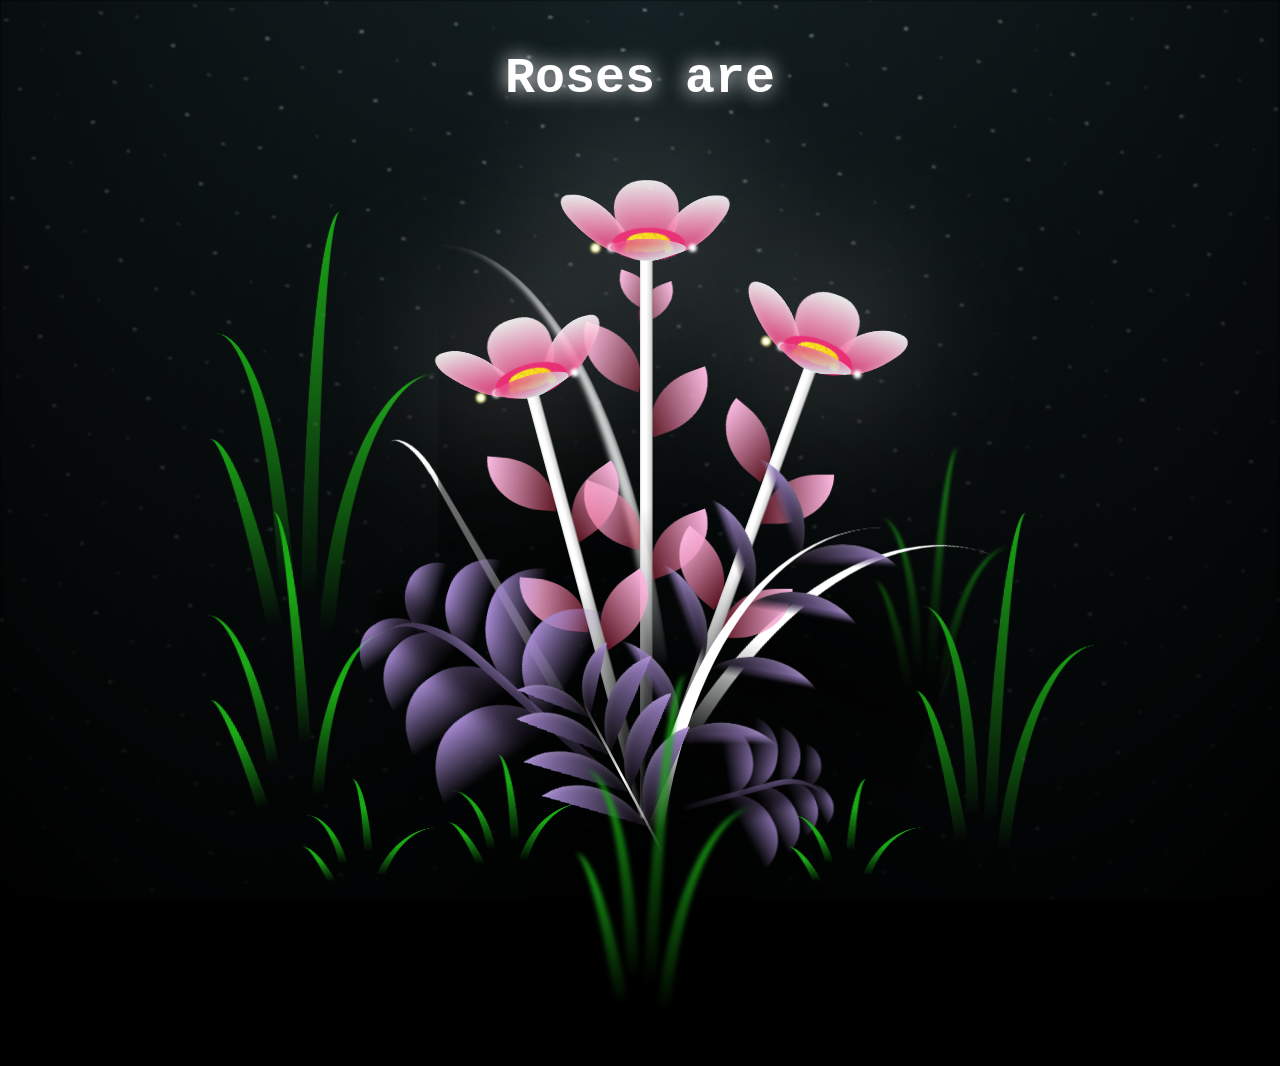
==== flower.html @ 37363f5a "Add files via upload" ====
<!DOCTYPE html>
<html lang="en">

<head>
  <meta charset="UTF-8">
  <meta http-equiv="X-UA-Compatible" content="IE=edge">
  <meta name="viewport" content="width=device-width, initial-scale=1.0">
  <link rel="shortcut icon" href="images/gift.png" type="image/x-icon">
  <link rel="stylesheet" href="style.css">

  <!-- Document Title -->
  <title>FLOWERS</title>
</head>

<body class="not-loaded">

  
  <!-- Background -->
  <div class="night"></div>
  <audio id="bgAudio" loop>
  <source src="https://feeldreams.github.io/audio/sempurna.mp3" type="audio/mpeg">
</audio>

<script>
document.addEventListener("DOMContentLoaded", function () {
  const audio = document.getElementById("bgAudio");

  
  audio.play().then(() => {
    
    setTimeout(() => {
      audio.muted = false;
    }, 800);
  }).catch(() => {
    
    document.body.addEventListener("click", function () {
      audio.muted = false;
      audio.play();
    }, { once: true });
  });
});
</script>
  <!-- Flower -->
  <div class="flowers">
    <div class="flower flower--1">
      <div class="flower__leafs flower__leafs--1">
        <div class="flower__leaf flower__leaf--1"></div>
        <div class="flower__leaf flower__leaf--2"></div>
        <div class="flower__leaf flower__leaf--3"></div>
        <div class="flower__leaf flower__leaf--4"></div>
        <div class="flower__white-circle"></div>

        <div class="flower__light flower__light--1"></div>
        <div class="flower__light flower__light--2"></div>
        <div class="flower__light flower__light--3"></div>
        <div class="flower__light flower__light--4"></div>
        <div class="flower__light flower__light--5"></div>
        <div class="flower__light flower__light--6"></div>
        <div class="flower__light flower__light--7"></div>
        <div class="flower__light flower__light--8"></div>

      </div>
      <div class="flower__line">
        <div class="flower__line__leaf flower__line__leaf--1"></div>
        <div class="flower__line__leaf flower__line__leaf--2"></div>
        <div class="flower__line__leaf flower__line__leaf--3"></div>
        <div class="flower__line__leaf flower__line__leaf--4"></div>
        <div class="flower__line__leaf flower__line__leaf--5"></div>
        <div class="flower__line__leaf flower__line__leaf--6"></div>
      </div>
    </div>

    <div class="flower flower--2">
      <div class="flower__leafs flower__leafs--2">
        <div class="flower__leaf flower__leaf--1"></div>
        <div class="flower__leaf flower__leaf--2"></div>
        <div class="flower__leaf flower__leaf--3"></div>
        <div class="flower__leaf flower__leaf--4"></div>
        <div class="flower__white-circle"></div>

        <div class="flower__light flower__light--1"></div>
        <div class="flower__light flower__light--2"></div>
        <div class="flower__light flower__light--3"></div>
        <div class="flower__light flower__light--4"></div>
        <div class="flower__light flower__light--5"></div>
        <div class="flower__light flower__light--6"></div>
        <div class="flower__light flower__light--7"></div>
        <div class="flower__light flower__light--8"></div>

      </div>
      <div class="flower__line">
        <div class="flower__line__leaf flower__line__leaf--1"></div>
        <div class="flower__line__leaf flower__line__leaf--2"></div>
        <div class="flower__line__leaf flower__line__leaf--3"></div>
        <div class="flower__line__leaf flower__line__leaf--4"></div>
      </div>
    </div>

    <div class="flower flower--3">
      <div class="flower__leafs flower__leafs--3">
        <div class="flower__leaf flower__leaf--1"></div>
        <div class="flower__leaf flower__leaf--2"></div>
        <div class="flower__leaf flower__leaf--3"></div>
        <div class="flower__leaf flower__leaf--4"></div>
        <div class="flower__white-circle"></div>

        <div class="flower__light flower__light--1"></div>
        <div class="flower__light flower__light--2"></div>
        <div class="flower__light flower__light--3"></div>
        <div class="flower__light flower__light--4"></div>
        <div class="flower__light flower__light--5"></div>
        <div class="flower__light flower__light--6"></div>
        <div class="flower__light flower__light--7"></div>
        <div class="flower__light flower__light--8"></div>

      </div>
      <div class="flower__line">
        <div class="flower__line__leaf flower__line__leaf--1"></div>
        <div class="flower__line__leaf flower__line__leaf--2"></div>
        <div class="flower__line__leaf flower__line__leaf--3"></div>
        <div class="flower__line__leaf flower__line__leaf--4"></div>
      </div>
    </div>

    <div class="grow-ans" style="--d:1.2s">
      <div class="flower__g-long">
        <div class="flower__g-long__top"></div>
        <div class="flower__g-long__bottom"></div>
      </div>
    </div>

    <div class="growing-grass">
      <div class="flower__grass flower__grass--1">
        <div class="flower__grass--top"></div>
        <div class="flower__grass--bottom"></div>
        <div class="flower__grass__leaf flower__grass__leaf--1"></div>
        <div class="flower__grass__leaf flower__grass__leaf--2"></div>
        <div class="flower__grass__leaf flower__grass__leaf--3"></div>
        <div class="flower__grass__leaf flower__grass__leaf--4"></div>
        <div class="flower__grass__leaf flower__grass__leaf--5"></div>
        <div class="flower__grass__leaf flower__grass__leaf--6"></div>
        <div class="flower__grass__leaf flower__grass__leaf--7"></div>
        <div class="flower__grass__leaf flower__grass__leaf--8"></div>
        <div class="flower__grass__overlay"></div>
      </div>
    </div>

    <div class="growing-grass">
      <div class="flower__grass flower__grass--2">
        <div class="flower__grass--top"></div>
        <div class="flower__grass--bottom"></div>
        <div class="flower__grass__leaf flower__grass__leaf--1"></div>
        <div class="flower__grass__leaf flower__grass__leaf--2"></div>
        <div class="flower__grass__leaf flower__grass__leaf--3"></div>
        <div class="flower__grass__leaf flower__grass__leaf--4"></div>
        <div class="flower__grass__leaf flower__grass__leaf--5"></div>
        <div class="flower__grass__leaf flower__grass__leaf--6"></div>
        <div class="flower__grass__leaf flower__grass__leaf--7"></div>
        <div class="flower__grass__leaf flower__grass__leaf--8"></div>
        <div class="flower__grass__overlay"></div>
      </div>
    </div>

    <div class="grow-ans" style="--d:2.4s">
      <div class="flower__g-right flower__g-right--1">
        <div class="leaf"></div>
      </div>
    </div>

    <div class="grow-ans" style="--d:2.8s">
      <div class="flower__g-right flower__g-right--2">
        <div class="leaf"></div>
      </div>
    </div>

    <div class="grow-ans" style="--d:2.8s">
      <div class="flower__g-front">
        <div class="flower__g-front__leaf-wrapper flower__g-front__leaf-wrapper--1">
          <div class="flower__g-front__leaf"></div>
        </div>
        <div class="flower__g-front__leaf-wrapper flower__g-front__leaf-wrapper--2">
          <div class="flower__g-front__leaf"></div>
        </div>
        <div class="flower__g-front__leaf-wrapper flower__g-front__leaf-wrapper--3">
          <div class="flower__g-front__leaf"></div>
        </div>
        <div class="flower__g-front__leaf-wrapper flower__g-front__leaf-wrapper--4">
          <div class="flower__g-front__leaf"></div>
        </div>
        <div class="flower__g-front__leaf-wrapper flower__g-front__leaf-wrapper--5">
          <div class="flower__g-front__leaf"></div>
        </div>
        <div class="flower__g-front__leaf-wrapper flower__g-front__leaf-wrapper--6">
          <div class="flower__g-front__leaf"></div>
        </div>
        <div class="flower__g-front__leaf-wrapper flower__g-front__leaf-wrapper--7">
          <div class="flower__g-front__leaf"></div>
        </div>
        <div class="flower__g-front__leaf-wrapper flower__g-front__leaf-wrapper--8">
          <div class="flower__g-front__leaf"></div>
        </div>
        <div class="flower__g-front__line"></div>
      </div>
    </div>

    <div class="grow-ans" style="--d:3.2s">
      <div class="flower__g-fr">
        <div class="leaf"></div>
        <div class="flower__g-fr__leaf flower__g-fr__leaf--1"></div>
        <div class="flower__g-fr__leaf flower__g-fr__leaf--2"></div>
        <div class="flower__g-fr__leaf flower__g-fr__leaf--3"></div>
        <div class="flower__g-fr__leaf flower__g-fr__leaf--4"></div>
        <div class="flower__g-fr__leaf flower__g-fr__leaf--5"></div>
        <div class="flower__g-fr__leaf flower__g-fr__leaf--6"></div>
        <div class="flower__g-fr__leaf flower__g-fr__leaf--7"></div>
        <div class="flower__g-fr__leaf flower__g-fr__leaf--8"></div>
      </div>
    </div>

    <div class="long-g long-g--0">
      <div class="grow-ans" style="--d:3s">
        <div class="leaf leaf--0"></div>
      </div>
      <div class="grow-ans" style="--d:2.2s">
        <div class="leaf leaf--1"></div>
      </div>
      <div class="grow-ans" style="--d:3.4s">
        <div class="leaf leaf--2"></div>
      </div>
      <div class="grow-ans" style="--d:3.6s">
        <div class="leaf leaf--3"></div>
      </div>
    </div>

    <div class="long-g long-g--1">
      <div class="grow-ans" style="--d:3.6s">
        <div class="leaf leaf--0"></div>
      </div>
      <div class="grow-ans" style="--d:3.8s">
        <div class="leaf leaf--1"></div>
      </div>
      <div class="grow-ans" style="--d:4s">
        <div class="leaf leaf--2"></div>
      </div>
      <div class="grow-ans" style="--d:4.2s">
        <div class="leaf leaf--3"></div>
      </div>
    </div>

    <div class="long-g long-g--2">
      <div class="grow-ans" style="--d:4s">
        <div class="leaf leaf--0"></div>
      </div>
      <div class="grow-ans" style="--d:4.2s">
        <div class="leaf leaf--1"></div>
      </div>
      <div class="grow-ans" style="--d:4.4s">
        <div class="leaf leaf--2"></div>
      </div>
      <div class="grow-ans" style="--d:4.6s">
        <div class="leaf leaf--3"></div>
      </div>
    </div>

    <div class="long-g long-g--3">
      <div class="grow-ans" style="--d:4s">
        <div class="leaf leaf--0"></div>
      </div>
      <div class="grow-ans" style="--d:4.2s">
        <div class="leaf leaf--1"></div>
      </div>
      <div class="grow-ans" style="--d:3s">
        <div class="leaf leaf--2"></div>
      </div>
      <div class="grow-ans" style="--d:3.6s">
        <div class="leaf leaf--3"></div>
      </div>
    </div>

    <div class="long-g long-g--4">
      <div class="grow-ans" style="--d:4s">
        <div class="leaf leaf--0"></div>
      </div>
      <div class="grow-ans" style="--d:4.2s">
        <div class="leaf leaf--1"></div>
      </div>
      <div class="grow-ans" style="--d:3s">
        <div class="leaf leaf--2"></div>
      </div>
      <div class="grow-ans" style="--d:3.6s">
        <div class="leaf leaf--3"></div>
      </div>
    </div>

    <div class="long-g long-g--5">
      <div class="grow-ans" style="--d:4s">
        <div class="leaf leaf--0"></div>
      </div>
      <div class="grow-ans" style="--d:4.2s">
        <div class="leaf leaf--1"></div>
      </div>
      <div class="grow-ans" style="--d:3s">
        <div class="leaf leaf--2"></div>
      </div>
      <div class="grow-ans" style="--d:3.6s">
        <div class="leaf leaf--3"></div>
      </div>
    </div>

    <div class="long-g long-g--6">
      <div class="grow-ans" style="--d:4.2s">
        <div class="leaf leaf--0"></div>
      </div>
      <div class="grow-ans" style="--d:4.4s">
        <div class="leaf leaf--1"></div>
      </div>
      <div class="grow-ans" style="--d:4.6s">
        <div class="leaf leaf--2"></div>
      </div>
      <div class="grow-ans" style="--d:4.8s">
        <div class="leaf leaf--3"></div>
      </div>
    </div>

    <div class="long-g long-g--7">
      <div class="grow-ans" style="--d:3s">
        <div class="leaf leaf--0"></div>
      </div>
      <div class="grow-ans" style="--d:3.2s">
        <div class="leaf leaf--1"></div>
      </div>
      <div class="grow-ans" style="--d:3.5s">
        <div class="leaf leaf--2"></div>
      </div>
      <div class="grow-ans" style="--d:3.6s">
        <div class="leaf leaf--3"></div>
      </div>
    </div>
  </div>

  <!-- Title -->
  <h1 class="title"><span id="title"></span></h1>
</body>

</html>

<!-- Import Javascript -->
<script src="main.js"></script>
---- style.css ----
*,
*::after,
*::before {
  padding: 0;
  margin: 0;
  box-sizing: border-box;
}

:root {
  --dark-color: #000;
}

.title {
  position: absolute;
  width: 100%;
  text-align: center;
  margin-top: 50px;
  top: 0;
  left: 0;
  color: white;
  font-family: 'Courier New', Courier, monospace;
  font-size: 50px;
  text-shadow: 0px 0px 20px white;
}

body {
  display: flex;
  align-items: flex-end;
  justify-content: center;
  min-height: 100vh;
  background-color: var(--dark-color);
  overflow: hidden;
  perspective: 1000px;
}

.night {
  position: fixed;
  left: 50%;
  top: 0;
  transform: translateX(-50%);
  width: 100%;
  height: 100%;
  filter: blur(0.1vmin);
  background-image: radial-gradient(ellipse at top, transparent 0%, var(--dark-color)), radial-gradient(ellipse at bottom, var(--dark-color), rgba(145, 233, 255, 0.2)), repeating-linear-gradient(220deg, rgb(0, 0, 0) 0px, rgb(0, 0, 0) 19px, transparent 19px, transparent 22px), repeating-linear-gradient(189deg, rgb(0, 0, 0) 0px, rgb(0, 0, 0) 19px, transparent 19px, transparent 22px), repeating-linear-gradient(148deg, rgb(0, 0, 0) 0px, rgb(0, 0, 0) 19px, transparent 19px, transparent 22px), linear-gradient(90deg, rgb(255, 255, 250), rgb(240, 240, 240));
}

.flowers {
  position: relative;
  transform: scale(0.9);
}

.flower {
  position: absolute;
  bottom: 10vmin;
  transform-origin: bottom center;
  z-index: 10;
  --fl-speed: 0.8s;
}

.flower--1 {
  animation: moving-flower-1 4s linear infinite;
}

.flower--1 .flower__line {
  height: 70vmin;
  animation-delay: 0.3s;
}

.flower--1 .flower__line__leaf--1 {
  animation: blooming-leaf-right var(--fl-speed) 1.6s backwards;
}

.flower--1 .flower__line__leaf--2 {
  animation: blooming-leaf-right var(--fl-speed) 1.4s backwards;
}

.flower--1 .flower__line__leaf--3 {
  animation: blooming-leaf-left var(--fl-speed) 1.2s backwards;
}

.flower--1 .flower__line__leaf--4 {
  animation: blooming-leaf-left var(--fl-speed) 1s backwards;
}

.flower--1 .flower__line__leaf--5 {
  animation: blooming-leaf-right var(--fl-speed) 1.8s backwards;
}

.flower--1 .flower__line__leaf--6 {
  animation: blooming-leaf-left var(--fl-speed) 2s backwards;
}

.flower--2 {
  left: 50%;
  transform: rotate(20deg);
  animation: moving-flower-2 4s linear infinite;
}

.flower--2 .flower__line {
  height: 60vmin;
  animation-delay: 0.6s;
}

.flower--2 .flower__line__leaf--1 {
  animation: blooming-leaf-right var(--fl-speed) 1.9s backwards;
}

.flower--2 .flower__line__leaf--2 {
  animation: blooming-leaf-right var(--fl-speed) 1.7s backwards;
}

.flower--2 .flower__line__leaf--3 {
  animation: blooming-leaf-left var(--fl-speed) 1.5s backwards;
}

.flower--2 .flower__line__leaf--4 {
  animation: blooming-leaf-left var(--fl-speed) 1.3s backwards;
}

.flower--3 {
  left: 50%;
  transform: rotate(-15deg);
  animation: moving-flower-3 4s linear infinite;
}

.flower--3 .flower__line {
  animation-delay: 0.9s;
}

.flower--3 .flower__line__leaf--1 {
  animation: blooming-leaf-right var(--fl-speed) 2.5s backwards;
}

.flower--3 .flower__line__leaf--2 {
  animation: blooming-leaf-right var(--fl-speed) 2.3s backwards;
}

.flower--3 .flower__line__leaf--3 {
  animation: blooming-leaf-left var(--fl-speed) 2.1s backwards;
}

.flower--3 .flower__line__leaf--4 {
  animation: blooming-leaf-left var(--fl-speed) 1.9s backwards;
}

.flower__leafs {
  position: relative;
  animation: blooming-flower 2s backwards;
}

.flower__leafs--1 {
  animation-delay: 1.1s;
}

.flower__leafs--2 {
  animation-delay: 1.4s;
}

.flower__leafs--3 {
  animation-delay: 1.7s;
}

.flower__leafs::after {
  content: "";
  position: absolute;
  left: 0;
  top: 0;
  transform: translate(-50%, -100%);
  width: 8vmin;
  height: 8vmin;
  background-color: #fff;
  filter: blur(10vmin);
}

.flower__leaf {
  position: absolute;
  bottom: 0;
  left: 50%;
  width: 8vmin;
  height: 11vmin;
  border-radius: 51% 49% 47% 53%/44% 45% 55% 69%;
  background-color: #a7ffee;
  background-image: linear-gradient(to top, #e71b69, #fff);
  transform-origin: bottom center;
  opacity: 0.9;
  box-shadow: inset 0 0 2vmin rgba(255, 255, 255, 0.5);
  
}

.flower__leaf--1 {
  transform: translate(-10%, 1%) rotateY(40deg) rotateX(-50deg);
}

.flower__leaf--2 {
  transform: translate(-50%, -4%) rotateX(40deg);
}

.flower__leaf--3 {
  transform: translate(-90%, 0%) rotateY(45deg) rotateX(50deg);
}

.flower__leaf--4 {
  width: 8vmin;
  height: 8vmin;
  transform-origin: bottom left;
  border-radius: 4vmin 10vmin 4vmin 4vmin;
  transform: translate(0%, 18%) rotateX(70deg) rotate(-43deg);
  background-image: linear-gradient(to top, rgba(255, 2555, 255, 0.4), #e71b69);
  z-index: 1;
  opacity: 0.8;
  -webkit-transform: translate(0%, 18%) rotateX(70deg) rotate(-43deg);
  -moz-transform: translate(0%, 18%) rotateX(70deg) rotate(-43deg);
  -ms-transform: translate(0%, 18%) rotateX(70deg) rotate(-43deg);
  -o-transform: translate(0%, 18%) rotateX(70deg) rotate(-43deg);
}

.flower__white-circle {
  position: absolute;
  left: -3.5vmin;
  top: -3vmin;
  width: 9vmin;
  height: 4vmin;
  border-radius: 50%;
  background-color: #e71b69;
}

.flower__white-circle::after {
  content: "";
  position: absolute;
  left: 50%;
  top: 45%;
  transform: translate(-50%, -50%);
  width: 60%;
  height: 60%;
  border-radius: inherit;
  background-image: repeating-linear-gradient(135deg, rgba(0, 0, 0, 0.03) 0px, rgba(0, 0, 0, 0.03) 1px, transparent 1px, transparent 12px), repeating-linear-gradient(45deg, rgba(0, 0, 0, 0.03) 0px, rgba(0, 0, 0, 0.03) 1px, transparent 1px, transparent 12px), repeating-linear-gradient(67.5deg, rgba(0, 0, 0, 0.03) 0px, rgba(0, 0, 0, 0.03) 1px, transparent 1px, transparent 12px), repeating-linear-gradient(135deg, rgba(0, 0, 0, 0.03) 0px, rgba(0, 0, 0, 0.03) 1px, transparent 1px, transparent 12px), repeating-linear-gradient(45deg, rgba(0, 0, 0, 0.03) 0px, rgba(0, 0, 0, 0.03) 1px, transparent 1px, transparent 12px), repeating-linear-gradient(112.5deg, rgba(0, 0, 0, 0.03) 0px, rgba(0, 0, 0, 0.03) 1px, transparent 1px, transparent 12px), repeating-linear-gradient(112.5deg, rgba(0, 0, 0, 0.03) 0px, rgba(0, 0, 0, 0.03) 1px, transparent 1px, transparent 12px), repeating-linear-gradient(45deg, rgba(0, 0, 0, 0.03) 0px, rgba(0, 0, 0, 0.03) 1px, transparent 1px, transparent 12px), repeating-linear-gradient(22.5deg, rgba(0, 0, 0, 0.03) 0px, rgba(0, 0, 0, 0.03) 1px, transparent 1px, transparent 12px), repeating-linear-gradient(45deg, rgba(0, 0, 0, 0.03) 0px, rgba(0, 0, 0, 0.03) 1px, transparent 1px, transparent 12px), repeating-linear-gradient(22.5deg, rgba(0, 0, 0, 0.03) 0px, rgba(0, 0, 0, 0.03) 1px, transparent 1px, transparent 12px), repeating-linear-gradient(135deg, rgba(0, 0, 0, 0.03) 0px, rgba(0, 0, 0, 0.03) 1px, transparent 1px, transparent 12px), repeating-linear-gradient(157.5deg, rgba(0, 0, 0, 0.03) 0px, rgba(0, 0, 0, 0.03) 1px, transparent 1px, transparent 12px), repeating-linear-gradient(67.5deg, rgba(0, 0, 0, 0.03) 0px, rgba(0, 0, 0, 0.03) 1px, transparent 1px, transparent 12px), repeating-linear-gradient(67.5deg, rgba(0, 0, 0, 0.03) 0px, rgba(0, 0, 0, 0.03) 1px, transparent 1px, transparent 12px), linear-gradient(90deg, rgb(255, 235, 18), rgb(255, 206, 0));
}

.flower__line {
  z-index: 1000;
  height: 55vmin;
  width: 1.5vmin;
  background-image: linear-gradient(to left, rgba(0, 0, 0, 0.2), transparent, rgba(255, 255, 255, 0.2)), linear-gradient(to top, transparent 10%, #fff, #fff);
  box-shadow: inset 0 0 2px rgba(0, 0, 0, 0.5);
  animation: grow-flower-tree 4s backwards;
}

.flower__line__leaf {
  z-index: -1;
  --w: 7vmin;
  --h: calc(var(--w) + 2vmin);
  position: absolute;
  top: 20%;
  left: 90%;
  width: var(--w);
  height: var(--h);
  border-top-right-radius: var(--h);
  border-bottom-left-radius: var(--h);
  background-image: linear-gradient(to top, rgba(221, 41, 71, 0.4), #fab7e0);
}

.flower__line__leaf--1 {
  transform: rotate(70deg) rotateY(30deg);
}

.flower__line__leaf--2 {
  top: 45%;
  transform: rotate(70deg) rotateY(30deg);
}

.flower__line__leaf--3,
.flower__line__leaf--4,
.flower__line__leaf--6 {
  border-top-right-radius: 0;
  border-bottom-left-radius: 0;
  border-top-left-radius: var(--h);
  border-bottom-right-radius: var(--h);
  left: -460%;
  top: 12%;
  transform: rotate(-70deg) rotateY(30deg);
}

.flower__line__leaf--4 {
  top: 40%;
}

.flower__line__leaf--5 {
  top: 0;
  transform-origin: left;
  transform: rotate(70deg) rotateY(30deg) scale(0.6);
}

.flower__line__leaf--6 {
  top: -2%;
  left: -450%;
  transform-origin: right;
  transform: rotate(-70deg) rotateY(30deg) scale(0.6);
}

.flower__light {
  position: absolute;
  bottom: 0vmin;
  width: 1vmin;
  height: 1vmin;
  background-color: rgb(255, 251, 0);
  border-radius: 50%;
  filter: blur(0.2vmin);
  animation: light-ans 4s linear infinite backwards;
}

.flower__light:nth-child(odd) {
  background-color: #fff;
}

.flower__light--1 {
  left: -2vmin;
  animation-delay: 1s;
}

.flower__light--2 {
  left: 3vmin;
  animation-delay: 0.5s;
}

.flower__light--3 {
  left: -6vmin;
  animation-delay: 0.3s;
}

.flower__light--4 {
  left: 6vmin;
  animation-delay: 0.9s;
}

.flower__light--5 {
  left: -1vmin;
  animation-delay: 1.5s;
}

.flower__light--6 {
  left: -4vmin;
  animation-delay: 3s;
}

.flower__light--7 {
  left: 3vmin;
  animation-delay: 2s;
}

.flower__light--8 {
  left: -6vmin;
  animation-delay: 3.5s;
}

.flower__grass {
  --c: #A589D1;
  --line-w: 1.5vmin;
  position: absolute;
  bottom: 12vmin;
  left: -7vmin;
  display: flex;
  flex-direction: column;
  align-items: flex-end;
  z-index: 20;
  transform-origin: bottom center;
  transform: rotate(-48deg) rotateY(40deg);
}

.flower__grass--1 {
  animation: moving-grass 2s linear infinite;
}

.flower__grass--2 {
  left: 2vmin;
  bottom: 10vmin;
  transform: scale(0.5) rotate(75deg) rotateX(10deg) rotateY(-200deg);
  opacity: 0.8;
  z-index: 0;
  animation: moving-grass--2 1.5s linear infinite;
}

.flower__grass--top {
  width: 7vmin;
  height: 10vmin;
  border-top-right-radius: 100%;
  border-right: var(--line-w) solid var(--c);
  transform-origin: bottom center;
  transform: rotate(-2deg);
}

.flower__grass--bottom {
  margin-top: -2px;
  width: var(--line-w);
  height: 25vmin;
  background-image: linear-gradient(to top, transparent, var(--c));
}

.flower__grass__leaf {
  --size: 10vmin;
  position: absolute;
  width: calc(var(--size) * 2.1);
  height: var(--size);
  border-top-left-radius: var(--size);
  border-top-right-radius: var(--size);
  background-image: linear-gradient(to top, transparent, transparent 30%, var(--c));
  z-index: 100;
}

.flower__grass__leaf--1 {
  top: -6%;
  left: 30%;
  --size: 6vmin;
  transform: rotate(-20deg);
  animation: growing-grass-ans--1 2s 2.6s backwards;
}

@keyframes growing-grass-ans--1 {
  0% {
    transform-origin: bottom left;
    transform: rotate(-20deg) scale(0);
  }
}

.flower__grass__leaf--2 {
  top: -5%;
  left: -110%;
  --size: 6vmin;
  transform: rotate(10deg);
  animation: growing-grass-ans--2 2s 2.4s linear backwards;
}

@keyframes growing-grass-ans--2 {
  0% {
    transform-origin: bottom right;
    transform: rotate(10deg) scale(0);
  }
}

.flower__grass__leaf--3 {
  top: 5%;
  left: 60%;
  --size: 8vmin;
  transform: rotate(-18deg) rotateX(-20deg);
  animation: growing-grass-ans--3 2s 2.2s linear backwards;
}

@keyframes growing-grass-ans--3 {
  0% {
    transform-origin: bottom left;
    transform: rotate(-18deg) rotateX(-20deg) scale(0);
  }
}

.flower__grass__leaf--4 {
  top: 6%;
  left: -135%;
  --size: 8vmin;
  transform: rotate(2deg);
  animation: growing-grass-ans--4 2s 2s linear backwards;
}

@keyframes growing-grass-ans--4 {
  0% {
    transform-origin: bottom right;
    transform: rotate(2deg) scale(0);
  }
}

.flower__grass__leaf--5 {
  top: 20%;
  left: 60%;
  --size: 10vmin;
  transform: rotate(-24deg) rotateX(-20deg);
  animation: growing-grass-ans--5 2s 1.8s linear backwards;
}

@keyframes growing-grass-ans--5 {
  0% {
    transform-origin: bottom left;
    transform: rotate(-24deg) rotateX(-20deg) scale(0);
  }
}

.flower__grass__leaf--6 {
  top: 22%;
  left: -180%;
  --size: 10vmin;
  transform: rotate(10deg);
  animation: growing-grass-ans--6 2s 1.6s linear backwards;
}

@keyframes growing-grass-ans--6 {
  0% {
    transform-origin: bottom right;
    transform: rotate(10deg) scale(0);
  }
}

.flower__grass__leaf--7 {
  top: 39%;
  left: 70%;
  --size: 10vmin;
  transform: rotate(-10deg);
  animation: growing-grass-ans--7 2s 1.4s linear backwards;
}

@keyframes growing-grass-ans--7 {
  0% {
    transform-origin: bottom left;
    transform: rotate(-10deg) scale(0);
  }
}

.flower__grass__leaf--8 {
  top: 40%;
  left: -215%;
  --size: 11vmin;
  transform: rotate(10deg);
  animation: growing-grass-ans--8 2s 1.2s linear backwards;
}

@keyframes growing-grass-ans--8 {
  0% {
    transform-origin: bottom right;
    transform: rotate(10deg) scale(0);
  }
}

.flower__grass__overlay {
  position: absolute;
  top: -10%;
  right: 0%;
  width: 100%;
  height: 100%;
  background-color: rgba(0, 0, 0, 0.6);
  filter: blur(1.5vmin);
  z-index: 100;
}

.flower__g-long {
  --w: 2vmin;
  --h: 6vmin;
  --c: #fff;
  position: absolute;
  bottom: 10vmin;
  left: -3vmin;
  transform-origin: bottom center;
  transform: rotate(-30deg) rotateY(-20deg);
  display: flex;
  flex-direction: column;
  align-items: flex-end;
  animation: flower-g-long-ans 3s linear infinite;
}

@keyframes flower-g-long-ans {

  0%,
  100% {
    transform: rotate(-30deg) rotateY(-20deg);
  }

  50% {
    transform: rotate(-32deg) rotateY(-20deg);
  }
}

.flower__g-long__top {
  top: calc(var(--h) * -1);
  width: calc(var(--w) + 1vmin);
  height: var(--h);
  border-top-right-radius: 100%;
  border-right: 0.7vmin solid var(--c);
  transform: translate(-0.7vmin, 1vmin);
}

.flower__g-long__bottom {
  width: var(--w);
  height: 50vmin;
  transform-origin: bottom center;
  background-image: linear-gradient(to top, transparent 30%, var(--c));
  box-shadow: inset 0 0 2px rgba(0, 0, 0, 0.5);
  -webkit-clip-path: polygon(35% 0, 65% 1%, 100% 100%, 0% 100%);
  clip-path: polygon(35% 0, 65% 1%, 100% 100%, 0% 100%);
}

.flower__g-right {
  position: absolute;
  bottom: 6vmin;
  left: -2vmin;
  transform-origin: bottom left;
  transform: rotate(20deg);
}

.flower__g-right .leaf {
  width: 30vmin;
  height: 50vmin;
  border-top-left-radius: 100%;
  border-left: 2vmin solid #fff;
  background-image: linear-gradient(to bottom, transparent, var(--dark-color) 60%);
  -webkit-mask-image: linear-gradient(to top, transparent 30%, #fff 60%);
}

.flower__g-right--1 {
  animation: flower-g-right-ans 2.5s linear infinite;
}

.flower__g-right--2 {
  left: 5vmin;
  transform: rotateY(-180deg);
  animation: flower-g-right-ans--2 3s linear infinite;
}

.flower__g-right--2 .leaf {
  height: 75vmin;
  filter: blur(0.3vmin);
  opacity: 0.8;
}

@keyframes flower-g-right-ans {

  0%,
  100% {
    transform: rotate(20deg);
  }

  50% {
    transform: rotate(24deg) rotateX(-20deg);
  }
}

@keyframes flower-g-right-ans--2 {

  0%,
  100% {
    transform: rotateY(-180deg) rotate(0deg) rotateX(-20deg);
  }

  50% {
    transform: rotateY(-180deg) rotate(6deg) rotateX(-20deg);
  }
}

.flower__g-front {
  position: absolute;
  bottom: 6vmin;
  left: 2.5vmin;
  z-index: 100;
  transform-origin: bottom center;
  transform: rotate(-28deg) rotateY(30deg) scale(1.04);
  animation: flower__g-front-ans 2s linear infinite;
}

@keyframes flower__g-front-ans {

  0%,
  100% {
    transform: rotate(-28deg) rotateY(30deg) scale(1.04);
  }

  50% {
    transform: rotate(-35deg) rotateY(40deg) scale(1.04);
  }
}

.flower__g-front__line {
  width: 0.3vmin;
  height: 20vmin;
  background-image: linear-gradient(to top, transparent, #fff, transparent 100%);
  position: relative;
}

.flower__g-front__leaf-wrapper {
  position: absolute;
  top: 0;
  left: 0;
  transform-origin: bottom left;
  transform: rotate(10deg);
}

.flower__g-front__leaf-wrapper:nth-child(even) {
  left: 0vmin;
  transform: rotateY(-180deg) rotate(5deg);
  animation: flower__g-front__leaf-left-ans 1s ease-in backwards;
}

.flower__g-front__leaf-wrapper:nth-child(odd) {
  animation: flower__g-front__leaf-ans 1s ease-in backwards;
}

.flower__g-front__leaf-wrapper--1 {
  top: -8vmin;
  transform: scale(0.7);
  animation: flower__g-front__leaf-ans 1s 5.5s ease-in backwards !important;
}

.flower__g-front__leaf-wrapper--2 {
  top: -8vmin;
  transform: rotateY(-180deg) scale(0.7) !important;
  animation: flower__g-front__leaf-left-ans-2 1s 4.6s ease-in backwards !important;
}

.flower__g-front__leaf-wrapper--3 {
  top: -3vmin;
  animation: flower__g-front__leaf-ans 1s 4.6s ease-in backwards;
}

.flower__g-front__leaf-wrapper--4 {
  top: -3vmin;
  transform: rotateY(-180deg) scale(0.9) !important;
  animation: flower__g-front__leaf-left-ans-2 1s 4.6s ease-in backwards !important;
}

@keyframes flower__g-front__leaf-left-ans-2 {
  0% {
    transform: rotateY(-180deg) scale(0);
  }
}

.flower__g-front__leaf-wrapper--5,
.flower__g-front__leaf-wrapper--6 {
  top: 2vmin;
}

.flower__g-front__leaf-wrapper--7,
.flower__g-front__leaf-wrapper--8 {
  top: 6.5vmin;
}

.flower__g-front__leaf-wrapper--2 {
  animation-delay: 5.2s !important;
}

.flower__g-front__leaf-wrapper--3 {
  animation-delay: 4.9s !important;
}

.flower__g-front__leaf-wrapper--5 {
  animation-delay: 4.3s !important;
}

.flower__g-front__leaf-wrapper--6 {
  animation-delay: 4.1s !important;
}

.flower__g-front__leaf-wrapper--7 {
  animation-delay: 3.8s !important;
}

.flower__g-front__leaf-wrapper--8 {
  animation-delay: 3.5s !important;
}

@keyframes flower__g-front__leaf-ans {
  0% {
    transform: rotate(10deg) scale(0);
  }
}

@keyframes flower__g-front__leaf-left-ans {
  0% {
    transform: rotateY(-180deg) rotate(5deg) scale(0);
  }
}

.flower__g-front__leaf {
  width: 10vmin;
  height: 10vmin;
  border-radius: 100% 0% 0% 100%/100% 100% 0% 0%;
  box-shadow: inset 0 2px 1vmin hsla(0, 0%, 100%, 0.2);
  background-image: linear-gradient(to bottom left, transparent, var(--dark-color)), linear-gradient(to bottom right, #A589D1 50%, transparent 50%, transparent);
  -webkit-mask-image: linear-gradient(to bottom right, #FFF 50%, transparent 50%, transparent);
  mask-image: linear-gradient(to bottom right, #fff 50%, transparent 50%, transparent);
}

.flower__g-fr {
  position: absolute;
  bottom: -4vmin;
  left: vmin;
  transform-origin: bottom left;
  z-index: 10;
  animation: flower__g-fr-ans 2s linear infinite;
}

@keyframes flower__g-fr-ans {

  0%,
  100% {
    transform: rotate(2deg);
  }

  50% {
    transform: rotate(4deg);
    -webkit-transform: rotate(4deg);
    -moz-transform: rotate(4deg);
    -ms-transform: rotate(4deg);
    -o-transform: rotate(4deg);
  }
}

.flower__g-fr .leaf {
  width: 30vmin;
  height: 50vmin;
  border-top-left-radius: 100%;
  border-left: 2vmin solid #fff;
  -webkit-mask-image: linear-gradient(to top, transparent 25%, #fff 50%);
  position: relative;
  z-index: 1;
}

.flower__g-fr__leaf {
  position: absolute;
  top: 0;
  left: 0;
  width: 10vmin;
  height: 10vmin;
  border-radius: 100% 0% 0% 100%/100% 100% 0% 0%;
  box-shadow: inset 0 2px 1vmin hsla(0, 0%, 100%, 0.2);
  background-image: linear-gradient(to bottom left, transparent, var(--dark-color) 98%), linear-gradient(to bottom right, #A589D1 45%, transparent 50%, transparent);
  -webkit-mask-image: linear-gradient(135deg, #fff 40%, transparent 50%, transparent);
}

.flower__g-fr__leaf--1 {
  left: 20vmin;
  transform: rotate(45deg);
  animation: flower__g-fr-leaft-ans-1 0.5s 5.2s linear backwards;
}

@keyframes flower__g-fr-leaft-ans-1 {
  0% {
    transform-origin: left;
    transform: rotate(45deg) scale(0);
  }
}

.flower__g-fr__leaf--2 {
  left: 12vmin;
  top: -7vmin;
  transform: rotate(25deg) rotateY(-180deg);
  animation: flower__g-fr-leaft-ans-6 0.5s 5s linear backwards;
}

.flower__g-fr__leaf--3 {
  left: 15vmin;
  top: 6vmin;
  transform: rotate(55deg);
  animation: flower__g-fr-leaft-ans-5 0.5s 4.8s linear backwards;
}

.flower__g-fr__leaf--4 {
  left: 6vmin;
  top: -2vmin;
  transform: rotate(25deg) rotateY(-180deg);
  animation: flower__g-fr-leaft-ans-6 0.5s 4.6s linear backwards;
}

.flower__g-fr__leaf--5 {
  left: 10vmin;
  top: 14vmin;
  transform: rotate(55deg);
  animation: flower__g-fr-leaft-ans-5 0.5s 4.4s linear backwards;
}

@keyframes flower__g-fr-leaft-ans-5 {
  0% {
    transform-origin: left;
    transform: rotate(55deg) scale(0);
  }
}

.flower__g-fr__leaf--6 {
  left: 0vmin;
  top: 6vmin;
  transform: rotate(25deg) rotateY(-180deg);
  animation: flower__g-fr-leaft-ans-6 0.5s 4.2s linear backwards;
}

@keyframes flower__g-fr-leaft-ans-6 {
  0% {
    transform-origin: right;
    transform: rotate(25deg) rotateY(-180deg) scale(0);
  }
}

.flower__g-fr__leaf--7 {
  left: 5vmin;
  top: 22vmin;
  transform: rotate(45deg);
  animation: flower__g-fr-leaft-ans-7 0.5s 4s linear backwards;
}

@keyframes flower__g-fr-leaft-ans-7 {
  0% {
    transform-origin: left;
    transform: rotate(45deg) scale(0);
  }
}

.flower__g-fr__leaf--8 {
  left: -4vmin;
  top: 15vmin;
  transform: rotate(15deg) rotateY(-180deg);
  animation: flower__g-fr-leaft-ans-8 0.5s 3.8s linear backwards;
}

@keyframes flower__g-fr-leaft-ans-8 {
  0% {
    transform-origin: right;
    transform: rotate(15deg) rotateY(-180deg) scale(0);
  }
}

.long-g {
  position: absolute;
  bottom: 25vmin;
  left: -42vmin;
  transform-origin: bottom left;
}

.long-g--1 {
  bottom: 0vmin;
  transform: scale(0.8) rotate(-5deg);
}

.long-g--1 .leaf {
  -webkit-mask-image: linear-gradient(to top, transparent 40%, #fff 80%) !important;
}

.long-g--1 .leaf--1 {
  --w: 5vmin;
  --h: 60vmin;
  left: -2vmin;
  transform: rotate(3deg) rotateY(-180deg);
}

.long-g--2,
.long-g--3 {
  bottom: -3vmin;
  left: -35vmin;
  transform-origin: center;
  transform: scale(0.6) rotateX(60deg);
}

.long-g--2 .leaf,
.long-g--3 .leaf {
  -webkit-mask-image: linear-gradient(to top, transparent 50%, #fff 80%) !important;
}

.long-g--2 .leaf--1,
.long-g--3 .leaf--1 {
  left: -1vmin;
  transform: rotateY(-180deg);
}

.long-g--3 {
  left: -17vmin;
  bottom: 0vmin;
}

.long-g--3 .leaf {
  -webkit-mask-image: linear-gradient(to top, transparent 40%, #fff 80%) !important;
}

.long-g--4 {
  left: 25vmin;
  bottom: -3vmin;
  transform-origin: center;
  transform: scale(0.6) rotateX(60deg);
}

.long-g--4 .leaf {
  -webkit-mask-image: linear-gradient(to top, transparent 50%, #fff 80%) !important;
}

.long-g--5 {
  left: 42vmin;
  bottom: 0vmin;
  transform: scale(0.8) rotate(2deg);
}

.long-g--6 {
  left: 0vmin;
  bottom: -20vmin;
  z-index: 100;
  filter: blur(0.3vmin);
  transform: scale(0.8) rotate(2deg);
}

.long-g--7 {
  left: 35vmin;
  bottom: 20vmin;
  z-index: -1;
  filter: blur(0.3vmin);
  transform: scale(0.6) rotate(2deg);
  opacity: 0.7;
}

.long-g .leaf {
  --w: 15vmin;
  --h: 40vmin;
  --c: #1aaa15;
  position: absolute;
  bottom: 0;
  width: var(--w);
  height: var(--h);
  border-top-left-radius: 100%;
  border-left: 2vmin solid var(--c);
  -webkit-mask-image: linear-gradient(to top, transparent 20%, var(--dark-color));
  transform-origin: bottom center;
}

.long-g .leaf--0 {
  left: 2vmin;
  animation: leaf-ans-1 4s linear infinite;
}

.long-g .leaf--1 {
  --w: 5vmin;
  --h: 60vmin;
  animation: leaf-ans-1 4s linear infinite;
}

.long-g .leaf--2 {
  --w: 10vmin;
  --h: 40vmin;
  left: -0.5vmin;
  bottom: 5vmin;
  transform-origin: bottom left;
  transform: rotateY(-180deg);
  animation: leaf-ans-2 3s linear infinite;
}

.long-g .leaf--3 {
  --w: 5vmin;
  --h: 30vmin;
  left: -1vmin;
  bottom: 3.2vmin;
  transform-origin: bottom left;
  transform: rotate(-10deg) rotateY(-180deg);
  animation: leaf-ans-3 3s linear infinite;
}

@keyframes leaf-ans-1 {

  0%,
  100% {
    transform: rotate(-5deg) scale(1);
  }

  50% {
    transform: rotate(5deg) scale(1.1);
  }
}

@keyframes leaf-ans-2 {

  0%,
  100% {
    transform: rotateY(-180deg) rotate(5deg);
  }

  50% {
    transform: rotateY(-180deg) rotate(0deg) scale(1.1);
  }
}

@keyframes leaf-ans-3 {

  0%,
  100% {
    transform: rotate(-10deg) rotateY(-180deg);
  }

  50% {
    transform: rotate(-20deg) rotateY(-180deg);
  }
}

.grow-ans {
  animation: grow-ans 2s var(--d) backwards;
}

@keyframes grow-ans {
  0% {
    transform: scale(0);
    opacity: 0;
  }
}

@keyframes light-ans {
  0% {
    opacity: 0;
    transform: translateY(0vmin);
  }

  25% {
    opacity: 1;
    transform: translateY(-5vmin) translateX(-2vmin);
  }

  50% {
    opacity: 1;
    transform: translateY(-15vmin) translateX(2vmin);
    filter: blur(0.2vmin);
  }

  75% {
    transform: translateY(-20vmin) translateX(-2vmin);
    filter: blur(0.2vmin);
  }

  100% {
    transform: translateY(-30vmin);
    opacity: 0;
    filter: blur(1vmin);
  }
}

@keyframes moving-flower-1 {

  0%,
  100% {
    transform: rotate(2deg);
  }

  50% {
    transform: rotate(-2deg);
  }
}

@keyframes moving-flower-2 {

  0%,
  100% {
    transform: rotate(18deg);
  }

  50% {
    transform: rotate(14deg);
  }
}

@keyframes moving-flower-3 {

  0%,
  100% {
    transform: rotate(-18deg);
  }

  50% {
    transform: rotate(-20deg) rotateY(-10deg);
  }
}

@keyframes blooming-leaf-right {
  0% {
    transform-origin: left;
    transform: rotate(70deg) rotateY(30deg) scale(0);
  }
}

@keyframes blooming-leaf-left {
  0% {
    transform-origin: right;
    transform: rotate(-70deg) rotateY(30deg) scale(0);
  }
}

@keyframes grow-flower-tree {
  0% {
    height: 0;
    border-radius: 1vmin;
  }
}

@keyframes blooming-flower {
  0% {
    transform: scale(0);
  }
}

@keyframes moving-grass {

  0%,
  100% {
    transform: rotate(-48deg) rotateY(40deg);
  }

  50% {
    transform: rotate(-50deg) rotateY(40deg);
  }
}

@keyframes moving-grass--2 {

  0%,
  100% {
    transform: scale(0.5) rotate(75deg) rotateX(10deg) rotateY(-200deg);
  }

  50% {
    transform: scale(0.5) rotate(79deg) rotateX(10deg) rotateY(-200deg);
  }
}

.growing-grass {
  animation: growing-grass-ans 1s 2s backwards;
}

@keyframes growing-grass-ans {
  0% {
    transform: scale(0);
  }
}

.not-loaded * {
  animation-play-state: paused !important;
}

/*# sourceMappingURL=style.css.map */
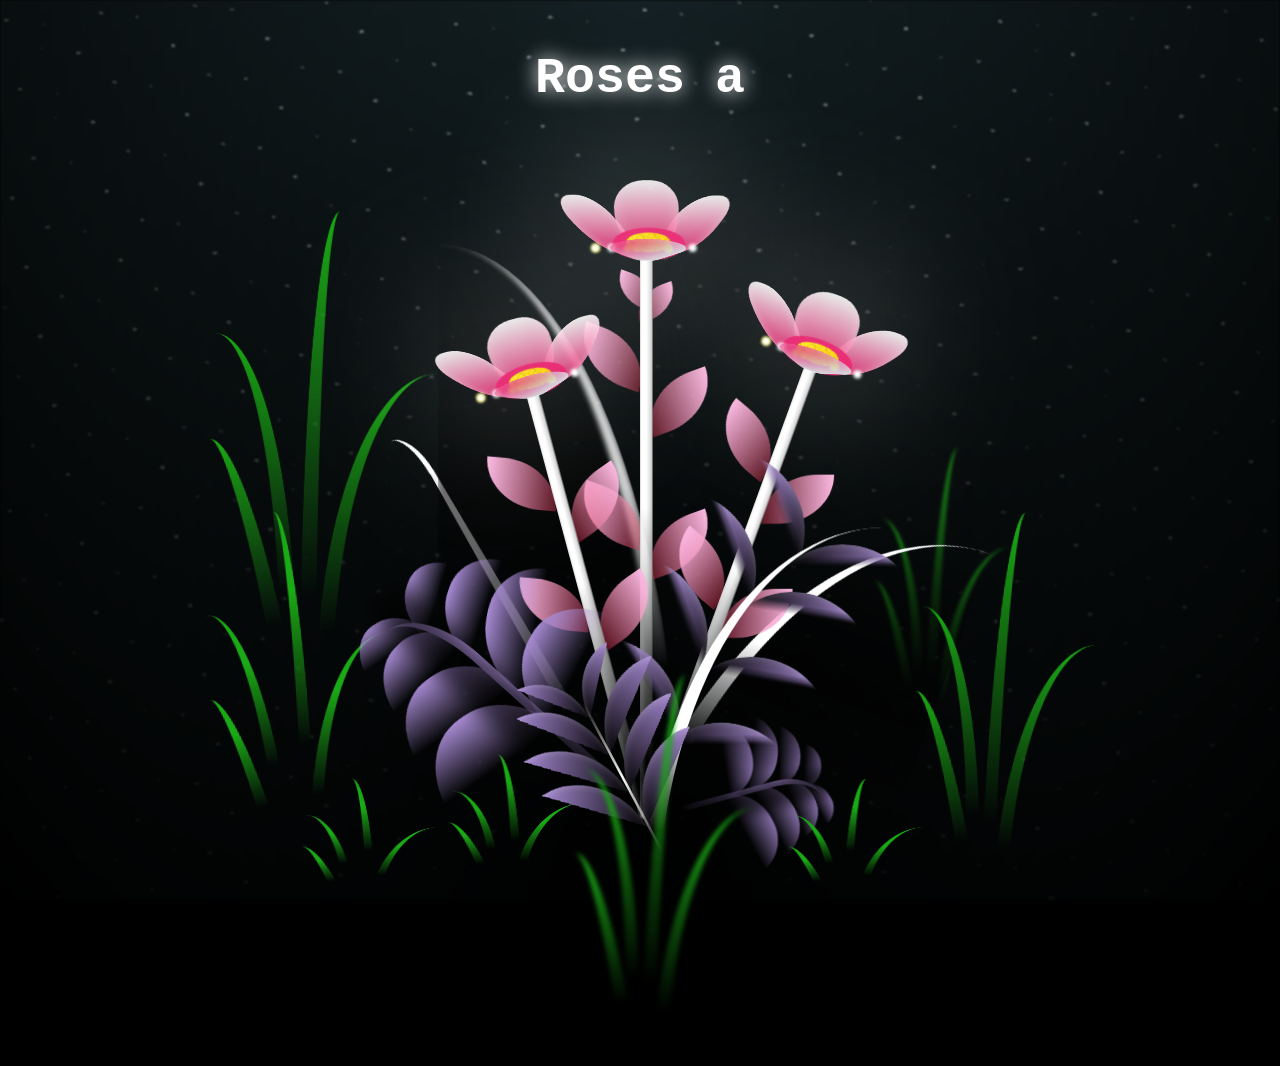
==== commit 82924cd5: "Update flower.html" ====
--- a/flower.html
+++ b/flower.html
@@ -18,7 +18,7 @@
   <!-- Background -->
   <div class="night"></div>
   <audio id="bgAudio" loop>
-  <source src="https://feeldreams.github.io/audio/sempurna.mp3" type="audio/mpeg">
+  <source src="audio_sempurna.mp3" type="audio/mpeg">
 </audio>
 
 <script>
@@ -345,4 +345,4 @@
 </html>
 
 <!-- Import Javascript -->
-<script src="main.js"></script>+<script src="main.js"></script>
